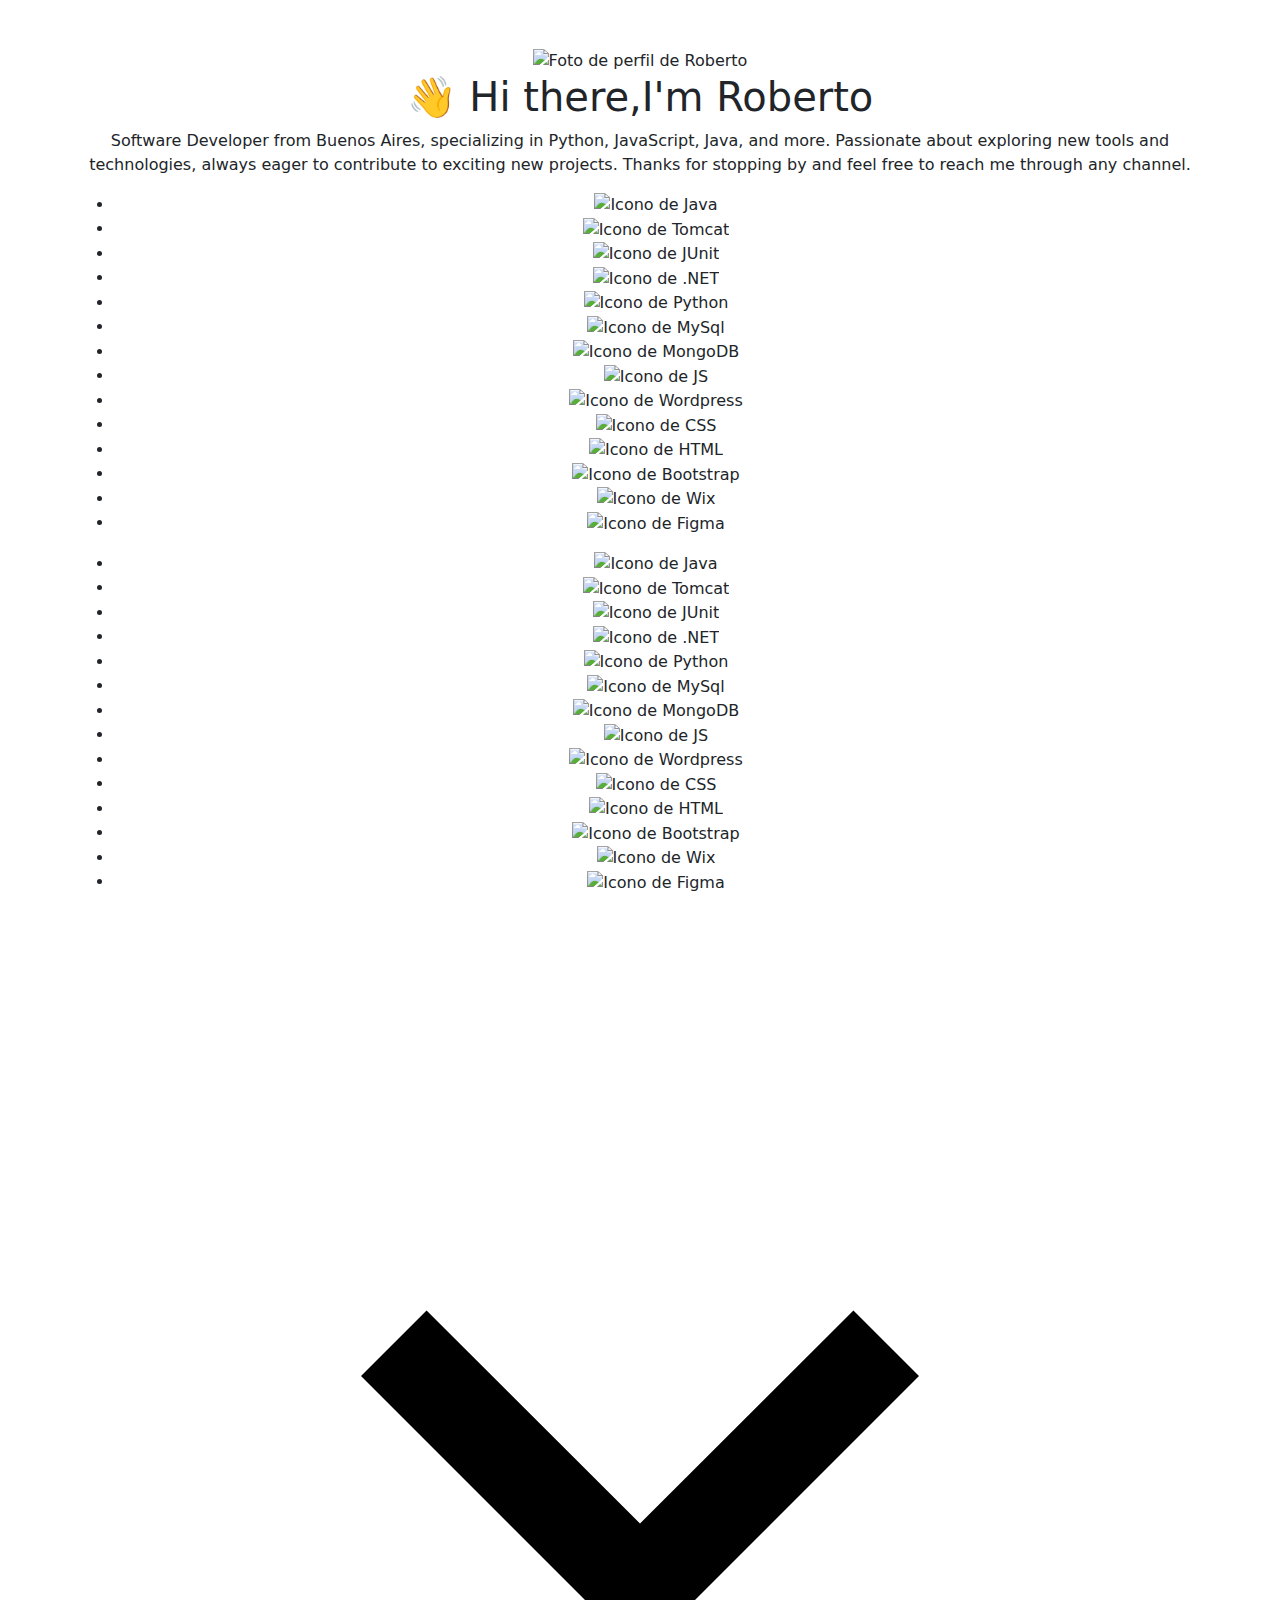
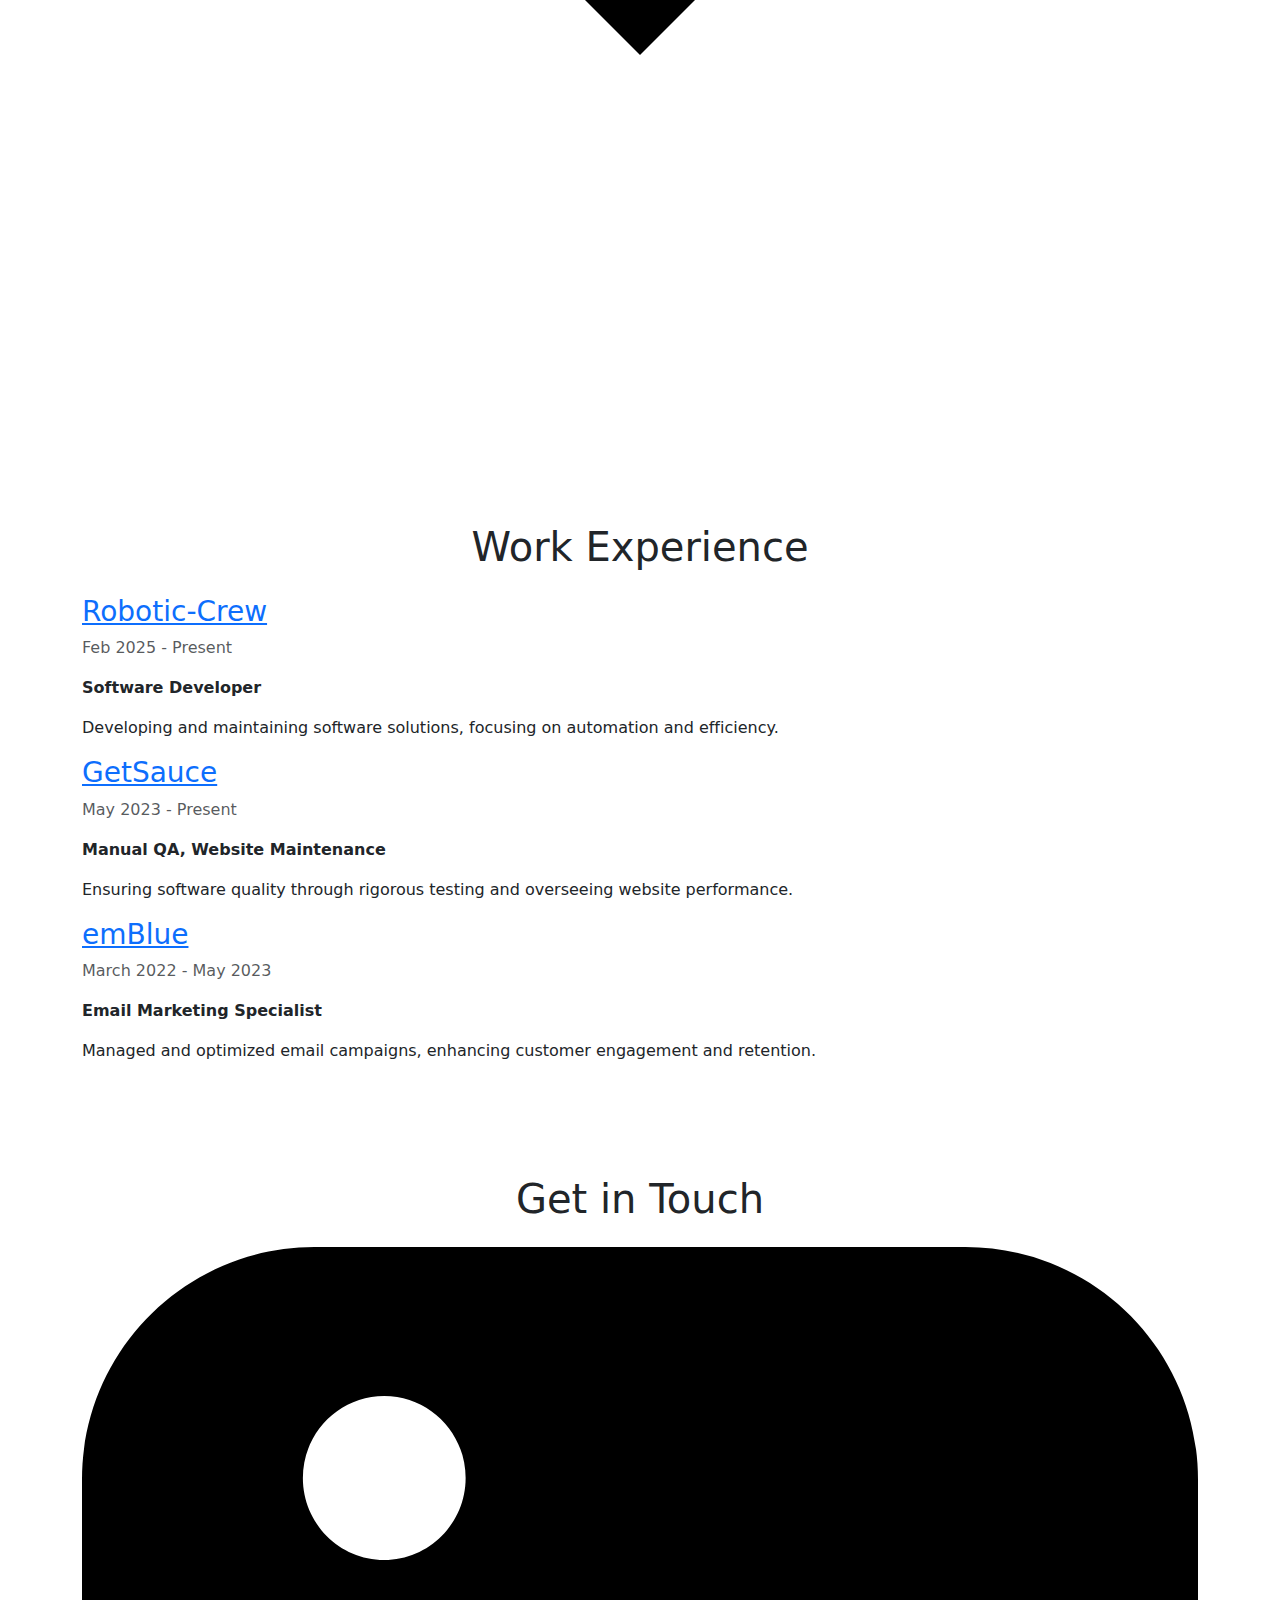
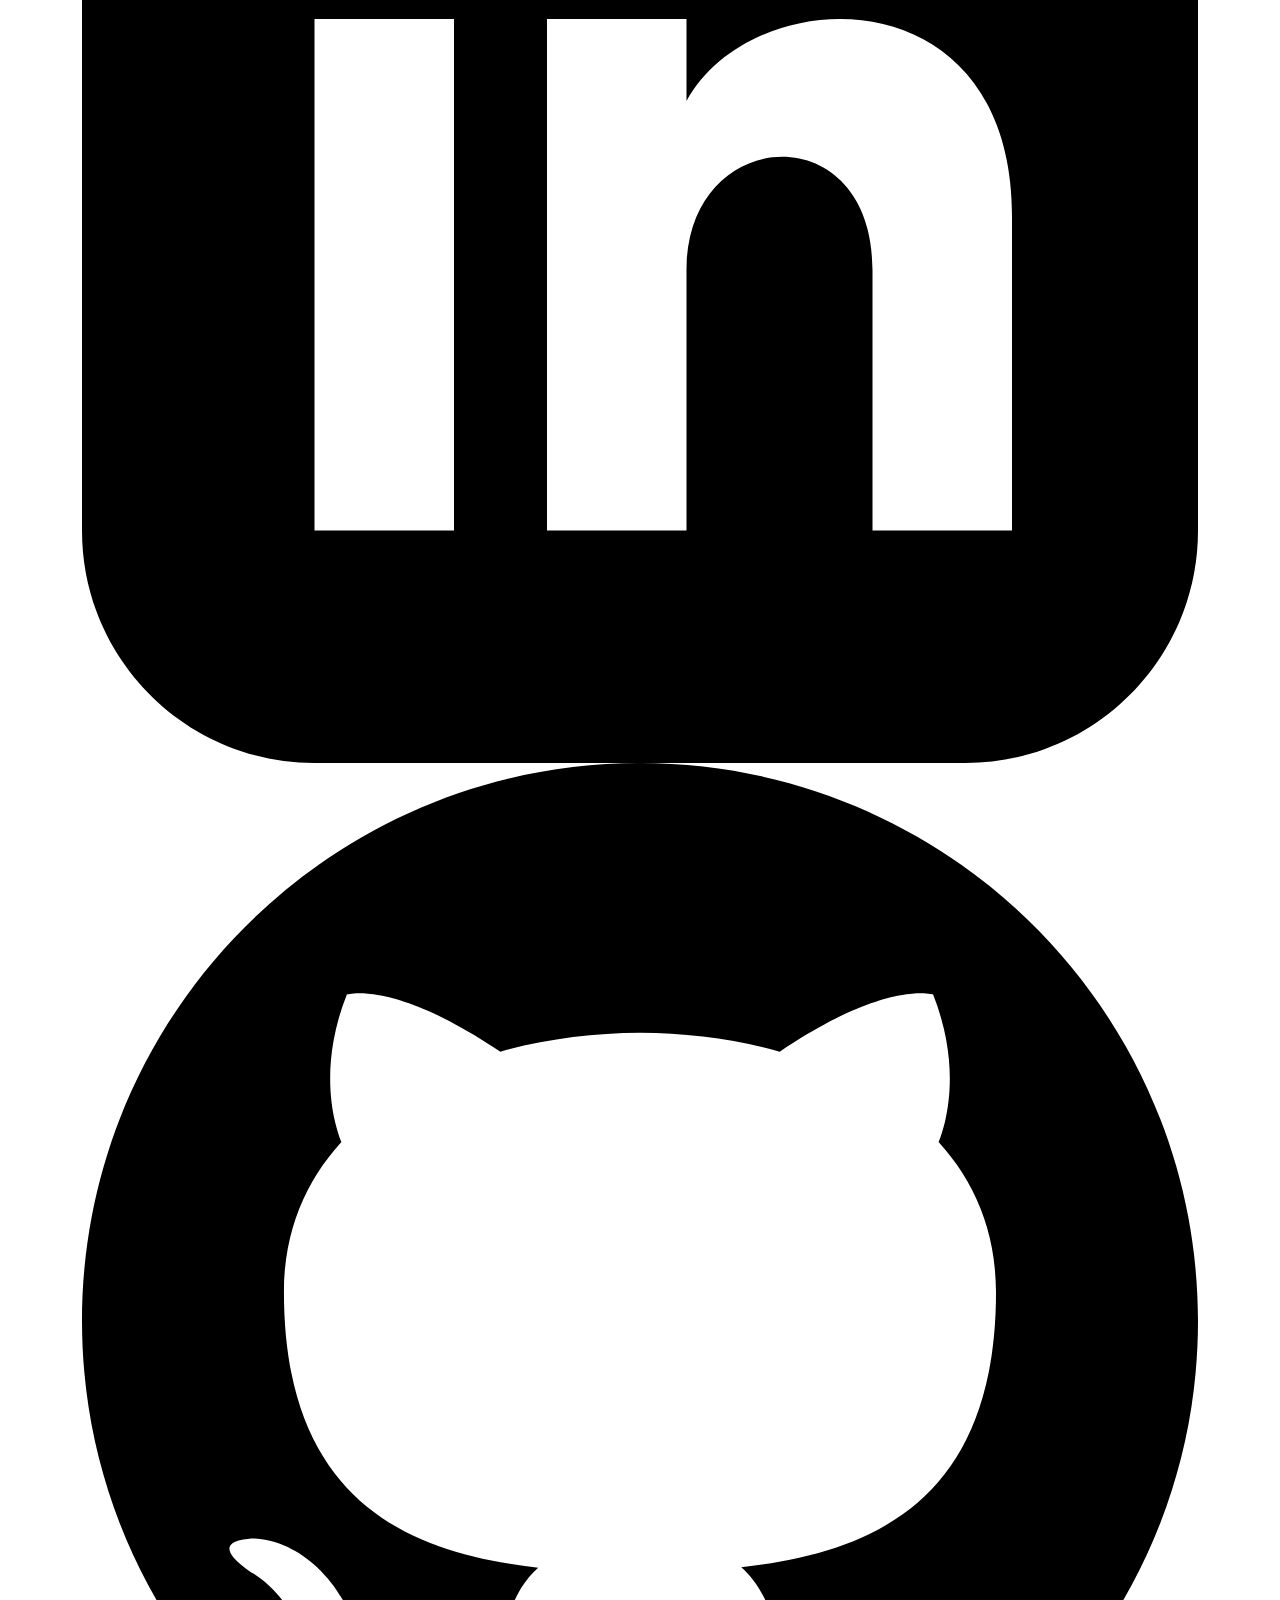
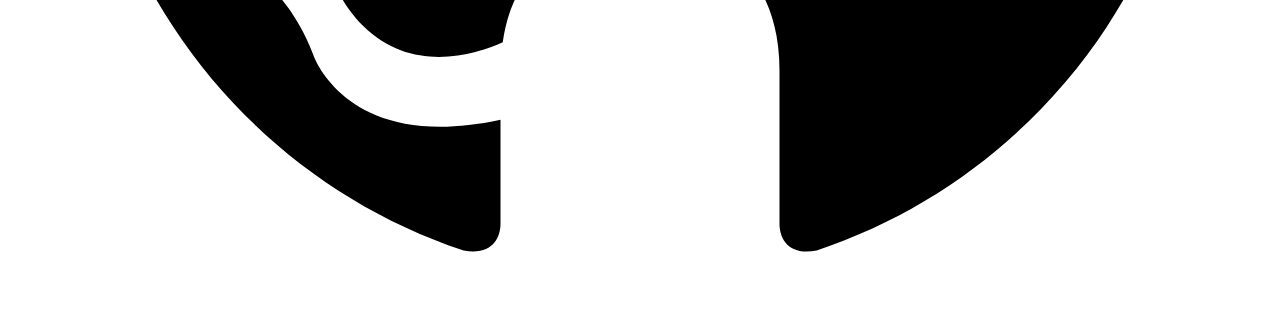
==== index.html @ a3f62cfd "Add files via upload" ====
<!DOCTYPE html>
<html lang="es">

<head>
    <meta charset="UTF-8">
    <meta name="viewport" content="width=device-width, initial-scale=1.0">
    <title>Roberto Sanabria</title>
    <!-- Bootstrap CSS -->
    <link href="https://cdn.jsdelivr.net/npm/bootstrap@5.3.0/dist/css/bootstrap.min.css" rel="stylesheet">
    <link rel="preconnect" href="https://fonts.googleapis.com">
    <link rel="preconnect" href="https://fonts.gstatic.com" crossorigin>
    <link href="https://fonts.googleapis.com/css2?family=Roboto+Flex:opsz,wght@8..144,100..1000&display=swap"
        rel="stylesheet">
        <link rel="icon" href="assets/images/bars-sort.svg" type="image/x-icon">
    <link rel="stylesheet" type="text/css"
        href="https://cdnjs.cloudflare.com/ajax/libs/slick-carousel/1.8.1/slick.min.css" />
    <link rel="stylesheet" type="text/css"
        href="https://cdnjs.cloudflare.com/ajax/libs/slick-carousel/1.8.1/slick-theme.min.css" />
    <script src="https://code.jquery.com/jquery-3.6.0.min.js"></script>
    <script type="text/javascript"
        src="https://cdnjs.cloudflare.com/ajax/libs/slick-carousel/1.8.1/slick.min.js"></script>

    <link rel="stylesheet" href="assets/css/styles.css">
    <script src="assets/js/scripts.js"></script>
</head>

<body>

    <!-- Sección de Presentación -->
    <section id="presentacion" class="container text-center py-5">
        <div class="contenedor">
            <div class="perfil-con-estado">
                <img src="assets/images/profile.png" alt="Foto de perfil de Roberto" class="foto-perfil">
                <span class="estado-online"></span>
            </div>
            <div class="contenido">
                <h1>👋 Hi there,<span class="changing-text">I'm Roberto</span></h1>
                <p>Software Developer from Buenos Aires, specializing in Python, JavaScript, Java, and more. Passionate
                    about exploring new tools and technologies, always eager to contribute to exciting new projects.
                    Thanks for stopping by and feel free to reach me through any channel.
                </p>
            </div>
            <div class="hero-slider">
                <ul class="slider-list animate-infinite-scroll">
                    <!-- Iconos originales -->
                    <li><img src="https://raw.githubusercontent.com/marwin1991/profile-technology-icons/refs/heads/main/icons/java.png"
                            alt="Icono de Java" class="icono"></li>
                    <li><img src="https://raw.githubusercontent.com/marwin1991/profile-technology-icons/refs/heads/main/icons/tomcat.png"
                            alt="Icono de Tomcat" class="icono"></li>
                    <li><img src="https://raw.githubusercontent.com/marwin1991/profile-technology-icons/refs/heads/main/icons/junit.png"
                            alt="Icono de JUnit" class="icono"></li>
                    <li><img src="https://raw.githubusercontent.com/marwin1991/profile-technology-icons/refs/heads/main/icons/_net_core.png"
                            alt="Icono de .NET" class="icono"></li>
                    <li><img src="https://raw.githubusercontent.com/marwin1991/profile-technology-icons/refs/heads/main/icons/python.png"
                            alt="Icono de Python" class="icono"></li>
                    <li><img src="https://raw.githubusercontent.com/marwin1991/profile-technology-icons/refs/heads/main/icons/mysql.png"
                            alt="Icono de MySql" class="icono"></li>
                    <li><img src="https://raw.githubusercontent.com/marwin1991/profile-technology-icons/refs/heads/main/icons/mongodb.png"
                            alt="Icono de MongoDB" class="icono"></li>
                    <li><img src="https://raw.githubusercontent.com/marwin1991/profile-technology-icons/refs/heads/main/icons/javascript.png"
                            alt="Icono de JS" class="icono"></li>
                    <li><img src="https://raw.githubusercontent.com/marwin1991/profile-technology-icons/refs/heads/main/icons/wordpress.png"
                            alt="Icono de Wordpress" class="icono"></li>
                    <li><img src="https://raw.githubusercontent.com/marwin1991/profile-technology-icons/refs/heads/main/icons/css.png"
                            alt="Icono de CSS" class="icono"></li>
                    <li><img src="https://raw.githubusercontent.com/marwin1991/profile-technology-icons/refs/heads/main/icons/html.png"
                            alt="Icono de HTML" class="icono"></li>
                    <li><img src="https://raw.githubusercontent.com/marwin1991/profile-technology-icons/refs/heads/main/icons/bootstrap.png"
                            alt="Icono de Bootstrap" class="icono"></li>
                    <li><img src="https://raw.githubusercontent.com/marwin1991/profile-technology-icons/refs/heads/main/icons/wix.png"
                            alt="Icono de Wix" class="icono"></li>
                    <li><img src="https://raw.githubusercontent.com/marwin1991/profile-technology-icons/refs/heads/main/icons/figma.png"
                            alt="Icono de Figma" class="icono"></li>
                </ul>
                <ul class="slider-list animate-infinite-scroll">
                    <!-- Iconos duplicados -->
                    <li><img src="https://raw.githubusercontent.com/marwin1991/profile-technology-icons/refs/heads/main/icons/java.png"
                            alt="Icono de Java" class="icono"></li>
                    <li><img src="https://raw.githubusercontent.com/marwin1991/profile-technology-icons/refs/heads/main/icons/tomcat.png"
                            alt="Icono de Tomcat" class="icono"></li>
                    <li><img src="https://raw.githubusercontent.com/marwin1991/profile-technology-icons/refs/heads/main/icons/junit.png"
                            alt="Icono de JUnit" class="icono"></li>
                    <li><img src="https://raw.githubusercontent.com/marwin1991/profile-technology-icons/refs/heads/main/icons/_net_core.png"
                            alt="Icono de .NET" class="icono"></li>
                    <li><img src="https://raw.githubusercontent.com/marwin1991/profile-technology-icons/refs/heads/main/icons/python.png"
                            alt="Icono de Python" class="icono"></li>
                    <li><img src="https://raw.githubusercontent.com/marwin1991/profile-technology-icons/refs/heads/main/icons/mysql.png"
                            alt="Icono de MySql" class="icono"></li>
                    <li><img src="https://raw.githubusercontent.com/marwin1991/profile-technology-icons/refs/heads/main/icons/mongodb.png"
                            alt="Icono de MongoDB" class="icono"></li>
                    <li><img src="https://raw.githubusercontent.com/marwin1991/profile-technology-icons/refs/heads/main/icons/javascript.png"
                            alt="Icono de JS" class="icono"></li>
                    <li><img src="https://raw.githubusercontent.com/marwin1991/profile-technology-icons/refs/heads/main/icons/wordpress.png"
                            alt="Icono de Wordpress" class="icono"></li>
                    <li><img src="https://raw.githubusercontent.com/marwin1991/profile-technology-icons/refs/heads/main/icons/css.png"
                            alt="Icono de CSS" class="icono"></li>
                    <li><img src="https://raw.githubusercontent.com/marwin1991/profile-technology-icons/refs/heads/main/icons/html.png"
                            alt="Icono de HTML" class="icono"></li>
                    <li><img src="https://raw.githubusercontent.com/marwin1991/profile-technology-icons/refs/heads/main/icons/bootstrap.png"
                            alt="Icono de Bootstrap" class="icono"></li>
                    <li><img src="https://raw.githubusercontent.com/marwin1991/profile-technology-icons/refs/heads/main/icons/wix.png"
                            alt="Icono de Wix" class="icono"></li>
                    <li><img src="https://raw.githubusercontent.com/marwin1991/profile-technology-icons/refs/heads/main/icons/figma.png"
                            alt="Icono de Figma" class="icono"></li>
                </ul>
            </div>
        </div>
        <a href="#experience" class="scroll-down">
            <svg xmlns="http://www.w3.org/2000/svg" viewBox="0 0 24 24">
                <path d="M7.41 8.59L12 13.17l4.59-4.58L18 10l-6 6-6-6 1.41-1.41z" />
            </svg>
        </a>
    </section>
    <!-- Sección de Experiencia -->
    <!-- Sección de Experiencia Laboral -->
    <section id="experience" class="container py-5">
        <h2 class="text-center mb-4" style="font-size: 40px;">Work Experience</h2>
        <div class="timeline">
            <!-- Robotic-Crew -->
            <div class="timeline-event">
                <div class="timeline-content">
                    <h3><a href="https://www.robotic-crew.com" target="_blank">Robotic-Crew</a></h3>
                    <p class="text-muted">Feb 2025 - Present</p>
                    <p><strong>Software Developer</strong></p>
                    <p>Developing and maintaining software solutions, focusing on automation and efficiency.</p>
                </div>
            </div>

            <!-- GetSauce -->
            <div class="timeline-event">
                <div class="timeline-content">
                    <h3><a href="https://www.getsauce.com" target="_blank">GetSauce</a></h3>
                    <p class="text-muted">May 2023 - Present</p>
                    <p><strong>Manual QA, Website Maintenance</strong></p>
                    <p>Ensuring software quality through rigorous testing and overseeing website performance.</p>
                </div>
            </div>

            <!-- emBlue -->
            <div class="timeline-event">
                <div class="timeline-content">
                    <h3><a href="https://www.embluemail.com" target="_blank">emBlue</a></h3>
                    <p class="text-muted">March 2022 - May 2023</p>
                    <p><strong>Email Marketing Specialist</strong></p>
                    <p>Managed and optimized email campaigns, enhancing customer engagement and retention.</p>
                </div>
            </div>
        </div>
    </section>
    <section id="contact" class="container py-5">
        <div class="contact-section">
            <h2 class="text-center mb-4" style="font-size: 40px;">Get in Touch</h2>
            <div class="text-center">
                <a href="https://www.linkedin.com/in/robertoezequielsanabria/" target="_blank" class="me-3">
                    <svg class="linkedin-icon" xmlns="http://www.w3.org/2000/svg" viewBox="0 0 24 24">
                        <path
                            d="M19 0h-14c-2.761 0-5 2.239-5 5v14c0 2.761 2.239 5 5 5h14c2.762 0 5-2.239 5-5v-14c0-2.761-2.238-5-5-5zm-11 19h-3v-11h3v11zm-1.5-12.268c-.966 0-1.75-.79-1.75-1.764s.784-1.764 1.75-1.764 1.75.79 1.75 1.764-.784 1.764-1.75 1.764zm13.5 12.268h-3v-5.604c0-3.368-4-3.113-4 0v5.604h-3v-11h3v1.765c1.396-2.586 7-2.777 7 2.476v6.759z" />
                    </svg>
                </a>
                <a href="https://github.com/robsanabria" target="_blank">
                    <svg class="github-icon" xmlns="http://www.w3.org/2000/svg" viewBox="0 0 24 24">
                        <path
                            d="M12 0c-6.626 0-12 5.373-12 12 0 5.302 3.438 9.8 8.207 11.387.599.111.793-.261.793-.577v-2.234c-3.338.726-4.033-1.416-4.033-1.416-.546-1.387-1.333-1.756-1.333-1.756-1.089-.745.083-.729.083-.729 1.205.084 1.839 1.237 1.839 1.237 1.07 1.834 2.807 1.304 3.492.997.107-.775.418-1.305.762-1.604-2.665-.305-5.467-1.334-5.467-5.931 0-1.311.469-2.381 1.236-3.221-.124-.303-.535-1.524.117-3.176 0 0 1.008-.322 3.301 1.23.957-.266 1.983-.399 3.003-.404 1.02.005 2.047.138 3.006.404 2.291-1.552 3.297-1.23 3.297-1.23.653 1.653.242 2.874.118 3.176.766.84 1.235 1.911 1.235 3.221 0 4.609-2.807 5.624-5.479 5.921.43.372.823 1.102.823 2.222v3.293c0 .319.192.694.801.576 4.765-1.589 8.199-6.086 8.199-11.386 0-6.627-5.373-12-12-12z" />
                    </svg>
                </a>
            </div>
        </div>
    </section>


    <!-- Footer -->


    <!-- Bootstrap JS -->
    <script src="https://cdn.jsdelivr.net/npm/bootstrap@5.3.0/dist/js/bootstrap.bundle.min.js"></script>
</body>

</html>
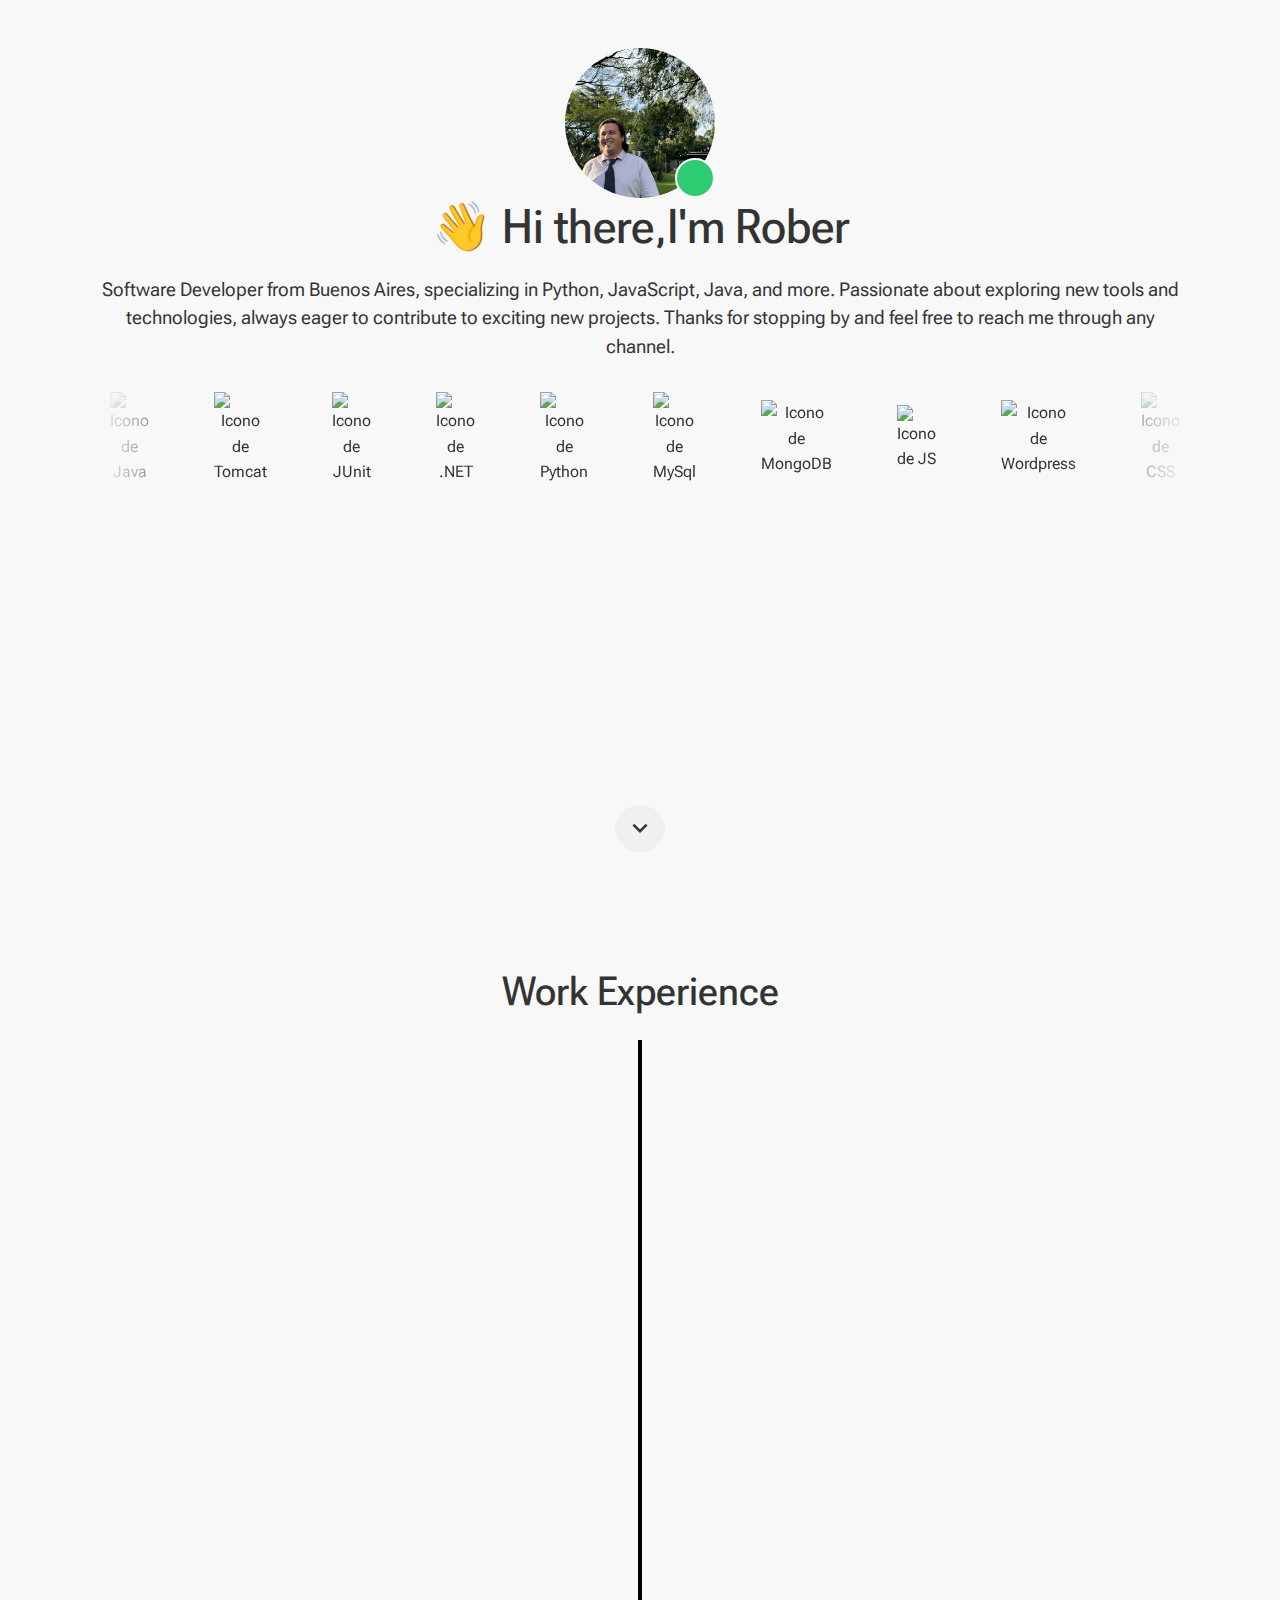
==== commit 253808e3: "Update index.html" ====
--- a/index.html
+++ b/index.html
@@ -120,7 +120,7 @@
             <div class="timeline-event">
                 <div class="timeline-content">
                     <h3><a href="https://www.robotic-crew.com" target="_blank">Robotic-Crew</a></h3>
-                    <p class="text-muted">Feb 2025 - Present</p>
+                    <p class="text-muted">Cordoba, Argentina / Feb 2025 - Present</p>
                     <p><strong>Software Developer</strong></p>
                     <p>Developing and maintaining software solutions, focusing on automation and efficiency.</p>
                 </div>
@@ -130,7 +130,7 @@
             <div class="timeline-event">
                 <div class="timeline-content">
                     <h3><a href="https://www.getsauce.com" target="_blank">GetSauce</a></h3>
-                    <p class="text-muted">May 2023 - Present</p>
+                    <p class="text-muted">New York, USA / May 2023 - Present</p>
                     <p><strong>Manual QA, Website Maintenance</strong></p>
                     <p>Ensuring software quality through rigorous testing and overseeing website performance.</p>
                 </div>
@@ -140,7 +140,7 @@
             <div class="timeline-event">
                 <div class="timeline-content">
                     <h3><a href="https://www.embluemail.com" target="_blank">emBlue</a></h3>
-                    <p class="text-muted">March 2022 - May 2023</p>
+                    <p class="text-muted">Buenos Aires, Argentina / March 2022 - May 2023</p>
                     <p><strong>Email Marketing Specialist</strong></p>
                     <p>Managed and optimized email campaigns, enhancing customer engagement and retention.</p>
                 </div>
@@ -175,4 +175,4 @@
     <script src="https://cdn.jsdelivr.net/npm/bootstrap@5.3.0/dist/js/bootstrap.bundle.min.js"></script>
 </body>
 
-</html>+</html>
--- a/assets/css/styles.css
+++ b/assets/css/styles.css
@@ -0,0 +1,657 @@
+:root {
+    --primary-bg: #f8f8f8;
+    --primary-text: #333;
+    --secondary-text: #000;
+    --accent-color: #2ecc71;
+    --font-family: 'Roboto Flex', sans-serif;
+    --transition-duration: 0.3s;
+}
+
+
+html {
+    scroll-behavior: smooth;
+}
+
+/* Estilos para la sección de Presentación */
+body {
+    font-family: var(--font-family);
+    background-color: var(--primary-bg);
+    color: var(--primary-text);
+    margin: 0;
+    padding: 0;
+    line-height: 1.6;
+    box-sizing: border-box;
+}
+
+/* Hero Section */
+#presentacion {
+    display: flex;
+    flex-direction: column;
+    /* Cambia a columna para mejor alineación */
+    justify-content: center;
+    align-items: center;
+    padding: 50px 20px;
+    background-color: #f8f8f8;
+    width: 100%;
+    height: 100vh;
+    /* Ocupa toda la altura del viewport */
+    box-sizing: border-box;
+    /* Asegura que el padding no desborde */
+    margin-bottom: 20px;
+}
+
+#presentacion .contenedor {
+    display: flex;
+    flex-direction: column;
+    /* Cambia a columna en pantallas pequeñas */
+    align-items: center;
+    max-width: 1200px;
+    width: 100%;
+    margin: 0 auto;
+    text-align: center;
+    /* Centra el texto */
+    height: 100%;
+    /* Asegura que el contenedor también ocupe el alto completo */
+}
+
+.perfil-con-estado {
+    position: relative;
+    /* Esto es necesario para posicionar el estado dentro del contenedor */
+    display: inline-block;
+    /* Asegura que el perfil se comporte como un bloque en línea */
+}
+
+.foto-perfil {
+    width: 150px;
+    height: 150px;
+    border-radius: 50%;
+    object-fit: cover;
+    display: block;
+}
+
+.estado-online {
+    position: absolute;
+    bottom: 0px;
+    right: 0px;
+    width: 40px;
+    height: 40px;
+    background-color: var(--accent-color);
+    border-radius: 50%;
+    border: 2px solid white;
+}
+
+@media (max-width: 768px) {
+    .estado-online {
+        width: 30px;
+        /* Reduce el tamaño en pantallas pequeñas */
+        height: 30px;
+    }
+}
+
+@media (max-width: 480px) {
+    .estado-online {
+        width: 20px;
+        /* Reduce aún más el tamaño en pantallas muy pequeñas */
+        height: 20px;
+    }
+}
+
+#presentacion h1 {
+    font-size: 3rem;
+    margin-bottom: 20px;
+}
+
+#presentacion p {
+    font-size: 1.2em;
+    line-height: 1.5;
+    margin-bottom: 20px;
+}
+
+/* Estilos para los iconos de tecnologías */
+/* Contenedor principal */
+.tecnologias {
+    width: 100%;
+    overflow: hidden;
+    /* Oculta el desbordamiento */
+    position: relative;
+    padding: 20px 0;
+    /* Espaciado vertical */
+}
+
+/* Estilos del slider */
+.slider {
+    background: transparent;
+    /* Fondo transparente */
+    height: auto;
+    /* Altura automática */
+    margin: auto;
+    overflow: hidden;
+    position: relative;
+    width: 100%;
+    /* Ancho completo */
+}
+
+/* Efecto de degradado en los bordes */
+.slider::before,
+.slider::after {
+    background: linear-gradient(to right, #f8f8f8 0%, rgba(255, 255, 255, 0) 100%);
+    content: "";
+    height: 100%;
+    position: absolute;
+    width: 100px;
+    /* Ancho del degradado */
+    pointer-events: none;
+    /* Asegura que no interfiera con la interacción del usuario */
+    z-index: 1;
+    /* Asegura que el degradado esté por encima del contenido */
+}
+
+.slider::before {
+    left: 0;
+    top: 0;
+}
+
+.slider::after {
+    background: linear-gradient(to left, #f8f8f8 0%, rgba(255, 255, 255, 0) 100%);
+    right: 0;
+    top: 0;
+}
+
+/* Animación del slider */
+/* Velocidad de la animación */
+@keyframes scroll {
+    0% {
+        transform: translateX(0);
+    }
+
+    100% {
+        transform: translateX(calc(-100px * 14));
+        /* Ajusta según el número de iconos */
+    }
+}
+
+/* Pista del slider */
+.slide-track {
+    animation: scroll 20s linear infinite;
+    /* Reemplaza la variable con un valor estático */
+    display: flex;
+    width: calc(100px * 28);
+    /* Ajusta según el número de iconos duplicados */
+}
+
+/* Estilos de cada slide */
+.slide {
+    height: 100px;
+    width: 100px;
+    /* Tamaño de los iconos */
+    display: flex;
+    align-items: center;
+    justify-content: center;
+}
+
+/* Estilos de los iconos */
+.icono {
+    width: 50px;
+    height: 50px;
+    margin-right: 20px;
+    flex-shrink: 0;
+    object-fit: contain;
+    transition: transform var(--transition-duration) ease;
+}
+
+#presentacion .tecnologias {
+    margin-top: 20px;
+    width: 100%;
+    max-width: 1100px;
+    /* Limita el ancho máximo del contenedor */
+    overflow: hidden;
+    /* Asegura que el contenido desbordado no sea visible */
+    box-sizing: border-box;
+    /* Incluye padding y borde en el ancho total */
+    margin-left: auto;
+    /* Centra el contenedor horizontalmente */
+    margin-right: auto;
+}
+
+#presentacion .iconos-animados {
+    display: flex;
+    flex-wrap: nowrap;
+    /* Mantiene los iconos en una sola fila */
+    gap: 10px;
+}
+
+/* Media Queries para Responsividad */
+@media (max-width: 768px) {
+    #presentacion {
+        padding: 30px 10px;
+        /* Reduce el padding en pantallas pequeñas */
+    }
+
+    #presentacion .contenedor {
+        flex-direction: column;
+        /* Cambia a columna en pantallas pequeñas */
+    }
+
+    #presentacion .perfil-con-estado {
+        margin-right: 0;
+        /* Elimina el margen lateral */
+        margin-bottom: 20px;
+        /* Añade margen inferior */
+    }
+
+    #presentacion h1 {
+        font-size: 1.8rem;
+        /* Reduce el tamaño del texto */
+    }
+
+    #presentacion p {
+        font-size: 0.95em;
+        /* Ajusta el tamaño del texto */
+    }
+
+    #presentacion .foto-perfil {
+        width: 100px;
+        /* Reduce el tamaño de la foto */
+        height: 100px;
+    }
+
+    #presentacion .iconos-animados {
+        justify-content: center;
+        /* Centra los iconos */
+        flex-wrap: wrap;
+        /* Permite que los iconos se ajusten en varias filas */
+        gap: 15px;
+        /* Aumenta el espacio entre iconos */
+    }
+
+    .slider {
+        width: 100%;
+        /* Asegura que el slider ocupe todo el ancho */
+        overflow-x: scroll;
+        /* Permite desplazamiento horizontal */
+        display: flex;
+        justify-content: flex-start;
+    }
+
+    .slide-track {
+        animation: none;
+        /* Desactiva la animación en pantallas pequeñas */
+        display: flex;
+        flex-wrap: nowrap;
+        /* Mantiene los iconos en una fila */
+    }
+
+    .slide {
+        width: 80px;
+        /* Reduce el tamaño de los iconos */
+        height: 80px;
+    }
+
+    .icono {
+        width: 40px;
+        /* Ajusta el tamaño de los iconos */
+        height: 40px;
+    }
+}
+
+@media (max-width: 480px) {
+    #presentacion h1 {
+        font-size: 1.5rem;
+        /* Ajusta aún más el tamaño del texto */
+    }
+
+    #presentacion p {
+        font-size: 0.9em;
+        /* Reduce el tamaño del texto */
+    }
+
+    #presentacion .foto-perfil {
+        width: 80px;
+        /* Reduce aún más el tamaño de la foto */
+        height: 80px;
+    }
+}
+
+footer {
+    text-align: center;
+    padding: 10px 0;
+    background: #333;
+    color: #fff;
+    margin-top: 70px;
+}
+
+/* Contenedor principal del slider */
+.hero-slider {
+    display: inline-flex;
+    overflow: hidden;
+    width: 100%;
+    /* Ajusta el ancho según tu diseño */
+    mask-image: linear-gradient(90deg, rgba(0, 0, 0, 0) 0px, rgb(0, 0, 0) 128px, rgb(0, 0, 0) calc(100% - 128px), rgba(0, 0, 0, 0));
+    flex-wrap: nowrap;
+    align-items: center;
+    /* Asegura que los iconos estén centrados verticalmente */
+
+    min-height: 100px;
+    /* Altura mínima para evitar recortes */
+    padding: 10px 0;
+    /* Espaciado vertical */
+}
+
+/* Lista de elementos del slider */
+.slider-list {
+    display: flex;
+    flex-direction: row;
+    align-items: center;
+    justify-content: flex-start;
+    width: 1760px;
+    /* Ajusta según el número de iconos */
+    gap: 5px;
+    /* Espacio entre iconos */
+    list-style: none;
+    padding: 0;
+    margin: 0;
+}
+
+/* Elementos individuales del slider */
+.slider-list li {
+    margin-left: 20px;
+    margin-right: 20px;
+}
+
+/* Estilos de los iconos */
+.icono {
+    width: 50px;
+    /* Tamaño de los iconos */
+    height: 50px;
+    transition: transform 0.3s ease;
+    object-fit: contain;
+    /* Asegura que los iconos se ajusten sin recortarse */
+}
+
+.icono:hover {
+    transform: scale(1.2);
+    /* Efecto de escala al pasar el ratón */
+}
+
+/* Animación de scroll infinito */
+.animate-infinite-scroll {
+    animation: scroll 20s linear infinite;
+}
+
+@keyframes scroll {
+    0% {
+        transform: translateX(0);
+    }
+
+    100% {
+        transform: translateX(-100%);
+    }
+}
+
+.changing-text {
+    display: inline-block;
+    position: relative;
+}
+
+.changing-text::after {
+    content: "";
+    /* Cursor */
+    position: absolute;
+    right: -5px;
+    top: 50%;
+    /* Centrar verticalmente */
+    transform: translateY(-50%);
+    /* Ajustar posición vertical */
+    animation: blink 0.7s infinite;
+}
+
+@keyframes blink {
+
+    0%,
+    100% {
+        opacity: 1;
+    }
+
+    50% {
+        opacity: 0;
+    }
+}
+
+/* Timeline container */
+.timeline {
+    position: relative;
+    max-width: 800px;
+    margin: 0 auto;
+    padding: 40px 0;
+
+}
+
+/* Black divider line */
+.timeline::before {
+    content: '';
+    position: absolute;
+    top: 0;
+    bottom: 0;
+    width: 4px;
+    background: #000;
+    /* Changed from blue to black */
+    left: 50%;
+    margin-left: -2px;
+}
+
+.timeline-event {
+    padding: 20px 40px;
+    position: relative;
+    width: 50%;
+    opacity: 0;
+    /* For animations */
+    transform: translateY(30px);
+    transition: opacity 0.6s ease-out, transform 0.6s ease-out;
+}
+
+.timeline-event:nth-child(odd) {
+    left: 0;
+    text-align: right;
+}
+
+.timeline-event:nth-child(even) {
+    left: 50%;
+    text-align: left;
+}
+
+/* Event content */
+.timeline-content {
+    padding: 20px;
+    background: #f8f9fa;
+    border-radius: 10px;
+    position: relative;
+    box-shadow: 0 4px 8px rgba(0, 0, 0, 0.1);
+}
+
+/* Triangle indicators */
+.timeline-event:nth-child(odd) .timeline-content::after {
+    content: '';
+    position: absolute;
+    right: -10px;
+    top: 20px;
+    border-top: 10px solid transparent;
+    border-bottom: 10px solid transparent;
+    border-left: 10px solid #f8f9fa;
+}
+
+.timeline-event:nth-child(even) .timeline-content::after {
+    content: '';
+    position: absolute;
+    left: -10px;
+    top: 20px;
+    border-top: 10px solid transparent;
+    border-bottom: 10px solid transparent;
+    border-right: 10px solid #f8f9fa;
+}
+
+/* Responsive Design */
+@media (max-width: 768px) {
+    .timeline::before {
+        left: 20px;
+    }
+
+    .timeline-event {
+        width: 100%;
+        padding-left: 70px;
+        padding-right: 25px;
+        text-align: left !important;
+    }
+
+    .timeline-event:nth-child(odd),
+    .timeline-event:nth-child(even) {
+        left: 0;
+    }
+
+    .timeline-event:nth-child(odd) .timeline-content::after,
+    .timeline-event:nth-child(even) .timeline-content::after {
+        left: 60px;
+        border-right: 10px solid #f8f9fa;
+        border-left: none;
+    }
+}
+
+/* Scroll Animation */
+.timeline-event.show {
+    opacity: 1;
+    transform: translateY(0);
+}
+
+.timeline-content h3 a {
+    text-decoration: none;
+    color: inherit;
+    font-weight: bold;
+    transition: transform 0.2s ease-in-out;
+    /* Suaviza la animación */
+}
+
+.timeline-content h3 a:hover {
+    transform: scale(1.1);
+    /* Aumenta el tamaño un 10% */
+}
+
+.scroll-down {
+    width: 50px;
+    /* Ajusta el tamaño */
+    height: 50px;
+    border-radius: 50%;
+    /* Para hacerlo circular */
+    background-color: #f0f0f0;
+    /* Color de fondo */
+    display: flex;
+    justify-content: center;
+    align-items: center;
+    border: none;
+    /* Elimina el borde */
+    cursor: pointer;
+    /* Cambia el cursor al pasar por encima */
+    transition: background-color 0.3s ease;
+    /* Transición para el fondo */
+}
+
+.scroll-down:hover {
+    background-color: #e0e0e0;
+    /* Cambia el color de fondo al hacer hover */
+}
+
+.scroll-down svg {
+    width: 30px;
+    /* Ajusta el tamaño de la flecha */
+    height: 30px;
+    fill: #333;
+    /* Color de la flecha */
+    transition: fill 0.3s ease;
+    /* Transición para el color */
+}
+
+.scroll-down:hover svg {
+    fill: #3a3b3c;
+    /* Cambia el color de la flecha al hacer hover */
+}
+
+.contact-section {
+    text-align: center;
+    padding: 20px;
+    background-color: #f8f8f8;
+    border-radius: 10px;
+    margin: 20px;
+}
+
+.contact-section h2 {
+    font-size: 40px;
+    margin-bottom: 25px;
+}
+
+.contact-section a {
+    display: inline-block;
+    text-decoration: none;
+    margin: 0 10px;
+}
+
+.contact-section svg {
+    width: 50px;
+    height: 50px;
+}
+
+.linkedin-icon {
+    fill: #333;
+    ;
+    /* Color de LinkedIn */
+}
+
+.github-icon {
+    fill: #333;
+    /* Color de GitHub */
+}
+
+.contact-section a:hover .linkedin-icon {
+    fill: #000;
+    /* Color más oscuro al pasar el ratón */
+}
+
+.contact-section a:hover .github-icon {
+    fill: #000;
+    /* Color más oscuro al pasar el ratón */
+}
+
+/* Estilo inicial de los eventos del timeline */
+.timeline-event {
+    opacity: 0;
+    transform: translateY(30px); /* Posición inicial (fuera de vista) */
+    transition: opacity 0.6s ease, transform 0.6s ease; /* Transición suave */
+}
+
+/* Cuando el evento es visible */
+.timeline-event.show {
+    opacity: 1;
+    transform: translateY(0); /* Posición final (visible) */
+}
+
+/* Cuando el evento se oculta */
+.timeline-event.hide {
+    opacity: 0;
+    transform: translateY(-30px); /* Movimiento hacia arriba al ocultarse */
+}
+
+/* Estilo inicial de la sección de contacto */
+#contact {
+    opacity: 0;
+    transform: translateY(30px); /* Posición inicial (fuera de vista) */
+    transition: opacity 0.6s ease, transform 0.6s ease; /* Transición suave */
+}
+
+/* Cuando la sección de contacto es visible */
+#contact.show {
+    opacity: 1;
+    transform: translateY(0); /* Posición final (visible) */
+}
+
+/* Cuando la sección de contacto se oculta */
+#contact.hide {
+    opacity: 0;
+    transform: translateY(-30px); /* Movimiento hacia arriba al ocultarse */
+}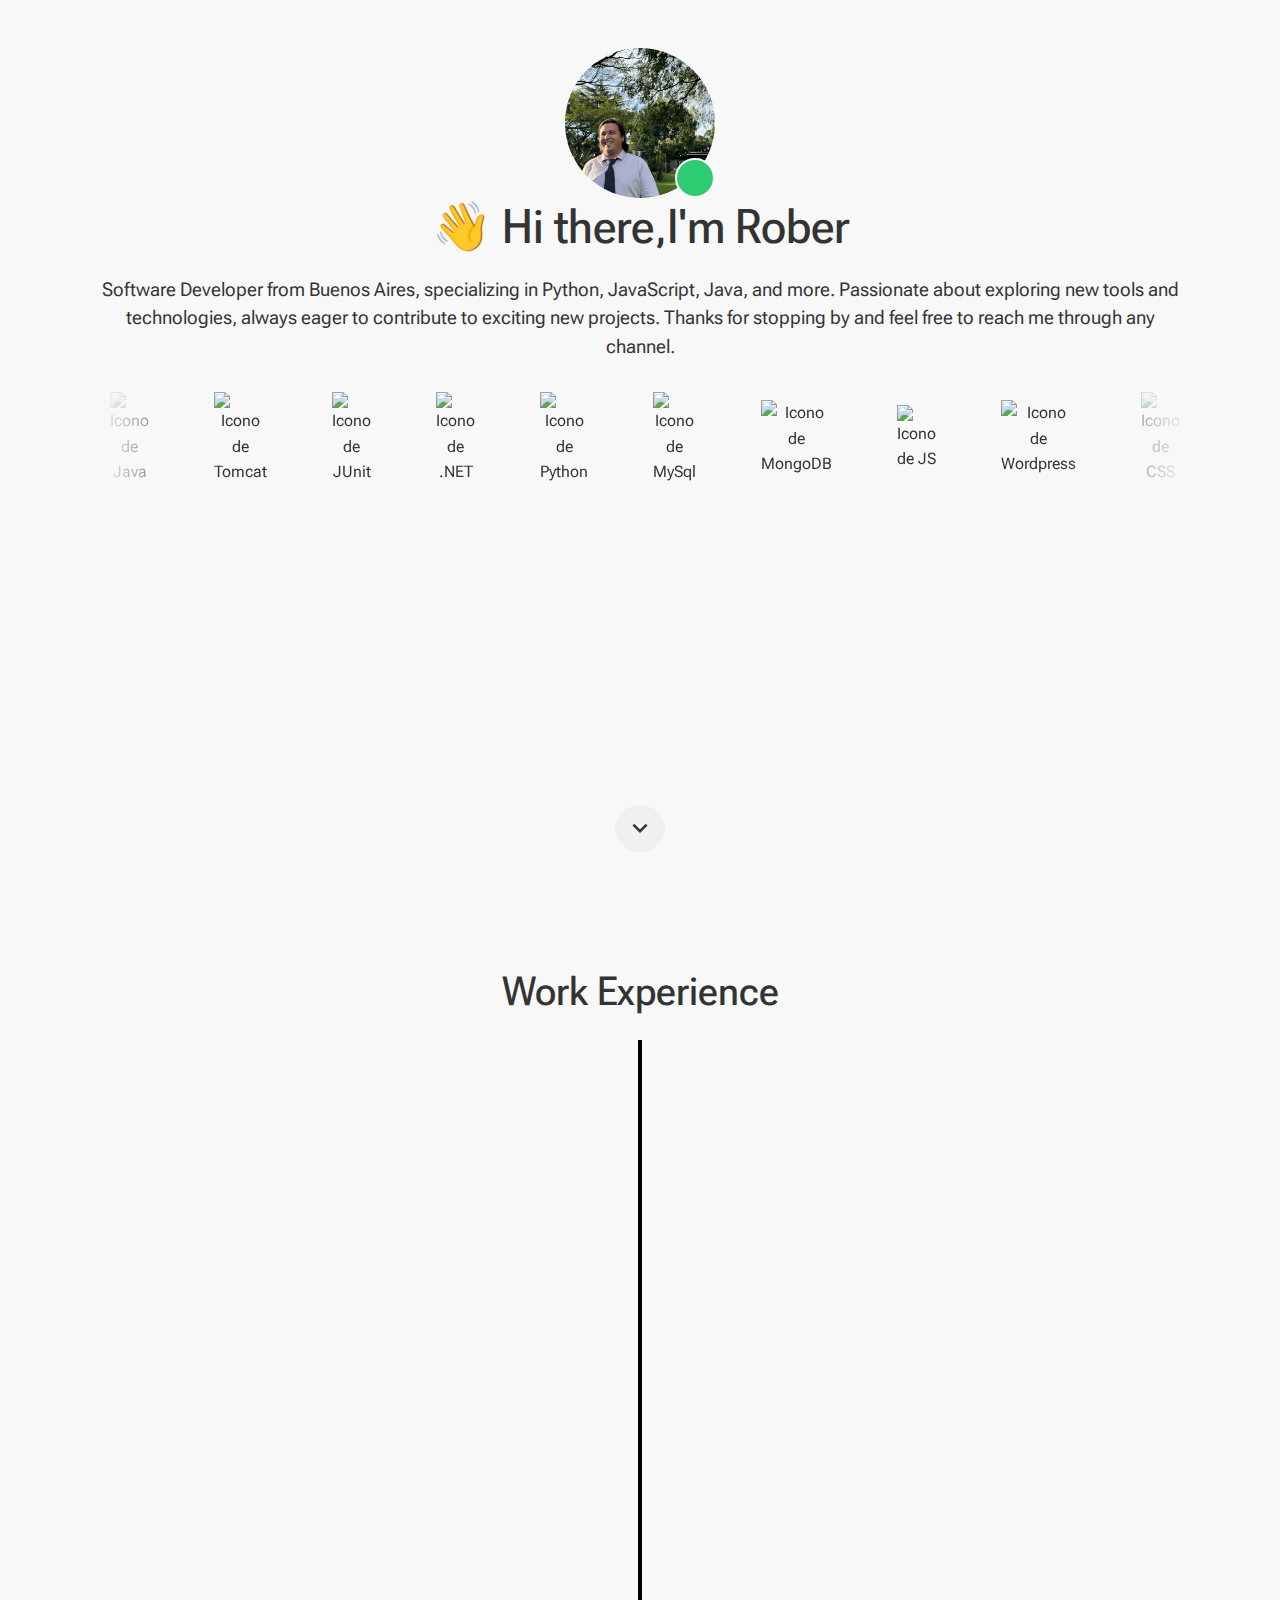
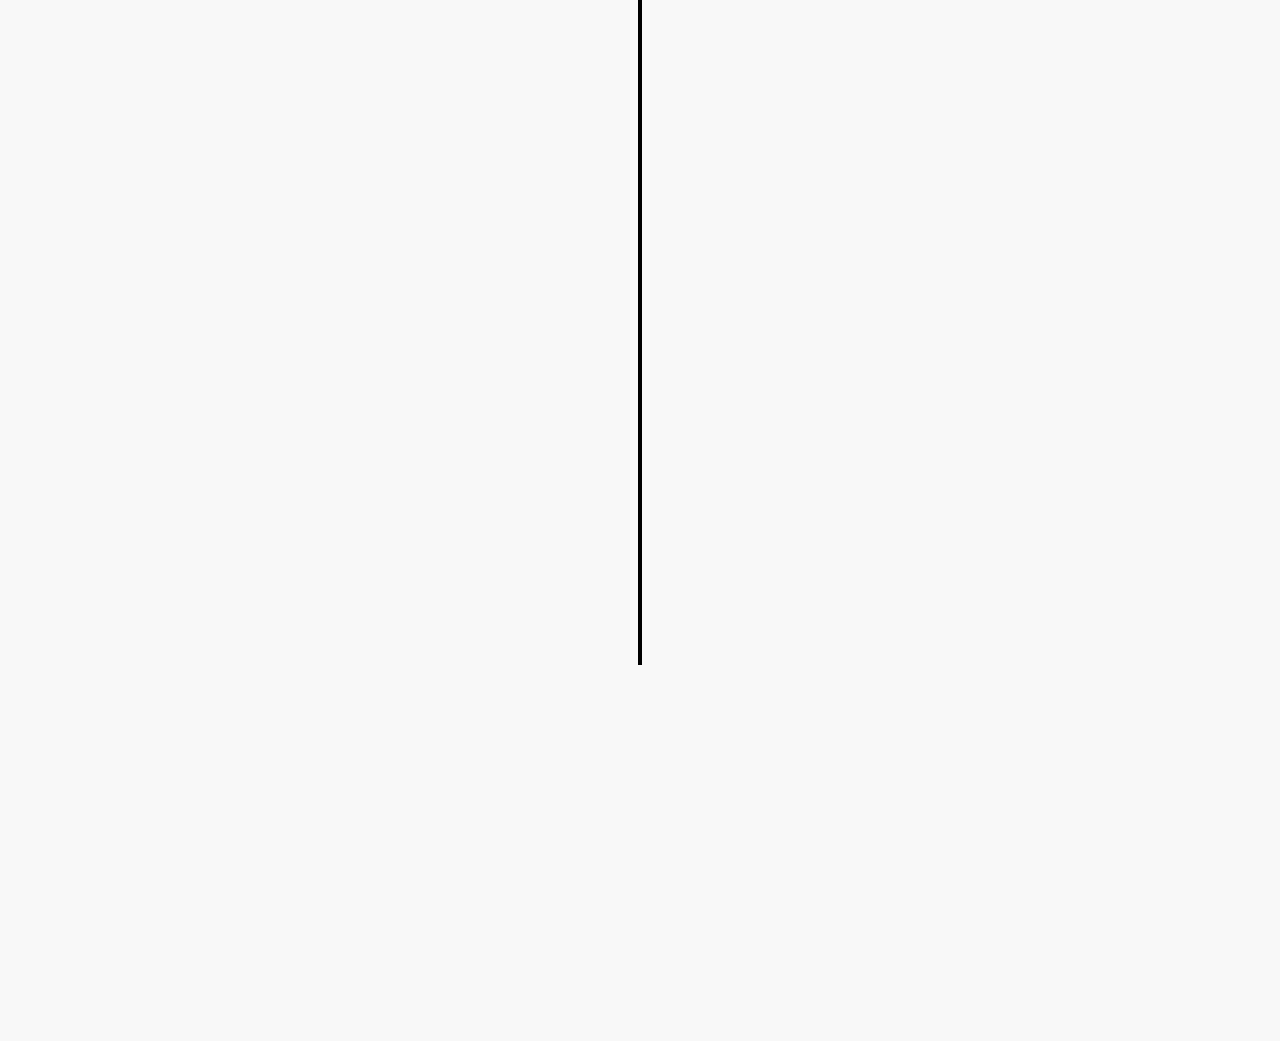
==== commit 800ce581: "Add files via upload" ====
--- a/index.html
+++ b/index.html
@@ -11,7 +11,7 @@
     <link rel="preconnect" href="https://fonts.gstatic.com" crossorigin>
     <link href="https://fonts.googleapis.com/css2?family=Roboto+Flex:opsz,wght@8..144,100..1000&display=swap"
         rel="stylesheet">
-        <link rel="icon" href="assets/images/bars-sort.svg" type="image/x-icon">
+    <link rel="icon" href="assets/images/bars-sort.svg" type="image/x-icon">
     <link rel="stylesheet" type="text/css"
         href="https://cdnjs.cloudflare.com/ajax/libs/slick-carousel/1.8.1/slick.min.css" />
     <link rel="stylesheet" type="text/css"
@@ -105,7 +105,7 @@
                 </ul>
             </div>
         </div>
-        <a href="#experience" class="scroll-down">
+        <a href="#experience" class="scroll-down" alt="Boton de Scroll">
             <svg xmlns="http://www.w3.org/2000/svg" viewBox="0 0 24 24">
                 <path d="M7.41 8.59L12 13.17l4.59-4.58L18 10l-6 6-6-6 1.41-1.41z" />
             </svg>
@@ -123,6 +123,10 @@
                     <p class="text-muted">Cordoba, Argentina / Feb 2025 - Present</p>
                     <p><strong>Software Developer</strong></p>
                     <p>Developing and maintaining software solutions, focusing on automation and efficiency.</p>
+                    <ul class="list-inline d-flex justify-content-center">
+                        <li class="list-inline-item"><span class="badge bg-dark">PYTHON</span></li>
+                        <li class="list-inline-item"><span class="badge bg-dark">ROS 2</span></li>
+                        <li class="list-inline-item"><span class="badge bg-dark">LINUX</span></li>
                 </div>
             </div>
 
@@ -130,9 +134,19 @@
             <div class="timeline-event">
                 <div class="timeline-content">
                     <h3><a href="https://www.getsauce.com" target="_blank">GetSauce</a></h3>
-                    <p class="text-muted">New York, USA / May 2023 - Present</p>
+                    <p class="text-muted">Ney York, USA / May 2023 - Present</p>
                     <p><strong>Manual QA, Website Maintenance</strong></p>
                     <p>Ensuring software quality through rigorous testing and overseeing website performance.</p>
+                    <ul class="list-inline d-flex justify-content-center"></ul>
+                    <li class="list-inline-item"><span class="badge bg-dark">JAVASCRIPT</span></li>
+                    <li class="list-inline-item"><span class="badge bg-dark">PHP</span></li>
+                    <li class="list-inline-item"><span class="badge bg-dark">MONGO DB</span></li>
+                    <li class="list-inline-item"><span class="badge bg-dark">WIX/WORDPRESS</span></li>
+                    <li class="list-inline-item"><span class="badge bg-dark">DATADOG</span></li>
+                    <li class="list-inline-item"><span class="badge bg-dark">FIGMA</span></li>
+                    <li class="list-inline-item"><span class="badge bg-dark">BOOTSTRAP</span></li>
+                    <li class="list-inline-item"><span class="badge bg-dark">QASE TEST MANAGEMENT</span></li>
+                </ul>
                 </div>
             </div>
 
@@ -143,6 +157,11 @@
                     <p class="text-muted">Buenos Aires, Argentina / March 2022 - May 2023</p>
                     <p><strong>Email Marketing Specialist</strong></p>
                     <p>Managed and optimized email campaigns, enhancing customer engagement and retention.</p>
+                    <ul class="list-inline d-flex justify-content-center"></ul>
+                        <li class="list-inline-item"><span class="badge bg-dark">HTML</span></li>
+                        <li class="list-inline-item"><span class="badge bg-dark">CSS</span></li>
+                        <li class="list-inline-item"><span class="badge bg-dark">EMAIL MARKETING</span></li>
+                    </ul>
                 </div>
             </div>
         </div>
@@ -151,13 +170,13 @@
         <div class="contact-section">
             <h2 class="text-center mb-4" style="font-size: 40px;">Get in Touch</h2>
             <div class="text-center">
-                <a href="https://www.linkedin.com/in/robertoezequielsanabria/" target="_blank" class="me-3">
+                <a href="https://www.linkedin.com/in/robertoezequielsanabria/" target="_blank" class="me-3" alt="Icono de Linkedin">
                     <svg class="linkedin-icon" xmlns="http://www.w3.org/2000/svg" viewBox="0 0 24 24">
                         <path
                             d="M19 0h-14c-2.761 0-5 2.239-5 5v14c0 2.761 2.239 5 5 5h14c2.762 0 5-2.239 5-5v-14c0-2.761-2.238-5-5-5zm-11 19h-3v-11h3v11zm-1.5-12.268c-.966 0-1.75-.79-1.75-1.764s.784-1.764 1.75-1.764 1.75.79 1.75 1.764-.784 1.764-1.75 1.764zm13.5 12.268h-3v-5.604c0-3.368-4-3.113-4 0v5.604h-3v-11h3v1.765c1.396-2.586 7-2.777 7 2.476v6.759z" />
                     </svg>
                 </a>
-                <a href="https://github.com/robsanabria" target="_blank">
+                <a href="https://github.com/robsanabria" target="_blank" alt="Icono de github">
                     <svg class="github-icon" xmlns="http://www.w3.org/2000/svg" viewBox="0 0 24 24">
                         <path
                             d="M12 0c-6.626 0-12 5.373-12 12 0 5.302 3.438 9.8 8.207 11.387.599.111.793-.261.793-.577v-2.234c-3.338.726-4.033-1.416-4.033-1.416-.546-1.387-1.333-1.756-1.333-1.756-1.089-.745.083-.729.083-.729 1.205.084 1.839 1.237 1.839 1.237 1.07 1.834 2.807 1.304 3.492.997.107-.775.418-1.305.762-1.604-2.665-.305-5.467-1.334-5.467-5.931 0-1.311.469-2.381 1.236-3.221-.124-.303-.535-1.524.117-3.176 0 0 1.008-.322 3.301 1.23.957-.266 1.983-.399 3.003-.404 1.02.005 2.047.138 3.006.404 2.291-1.552 3.297-1.23 3.297-1.23.653 1.653.242 2.874.118 3.176.766.84 1.235 1.911 1.235 3.221 0 4.609-2.807 5.624-5.479 5.921.43.372.823 1.102.823 2.222v3.293c0 .319.192.694.801.576 4.765-1.589 8.199-6.086 8.199-11.386 0-6.627-5.373-12-12-12z" />
@@ -175,4 +194,4 @@
     <script src="https://cdn.jsdelivr.net/npm/bootstrap@5.3.0/dist/js/bootstrap.bundle.min.js"></script>
 </body>
 
-</html>
+</html>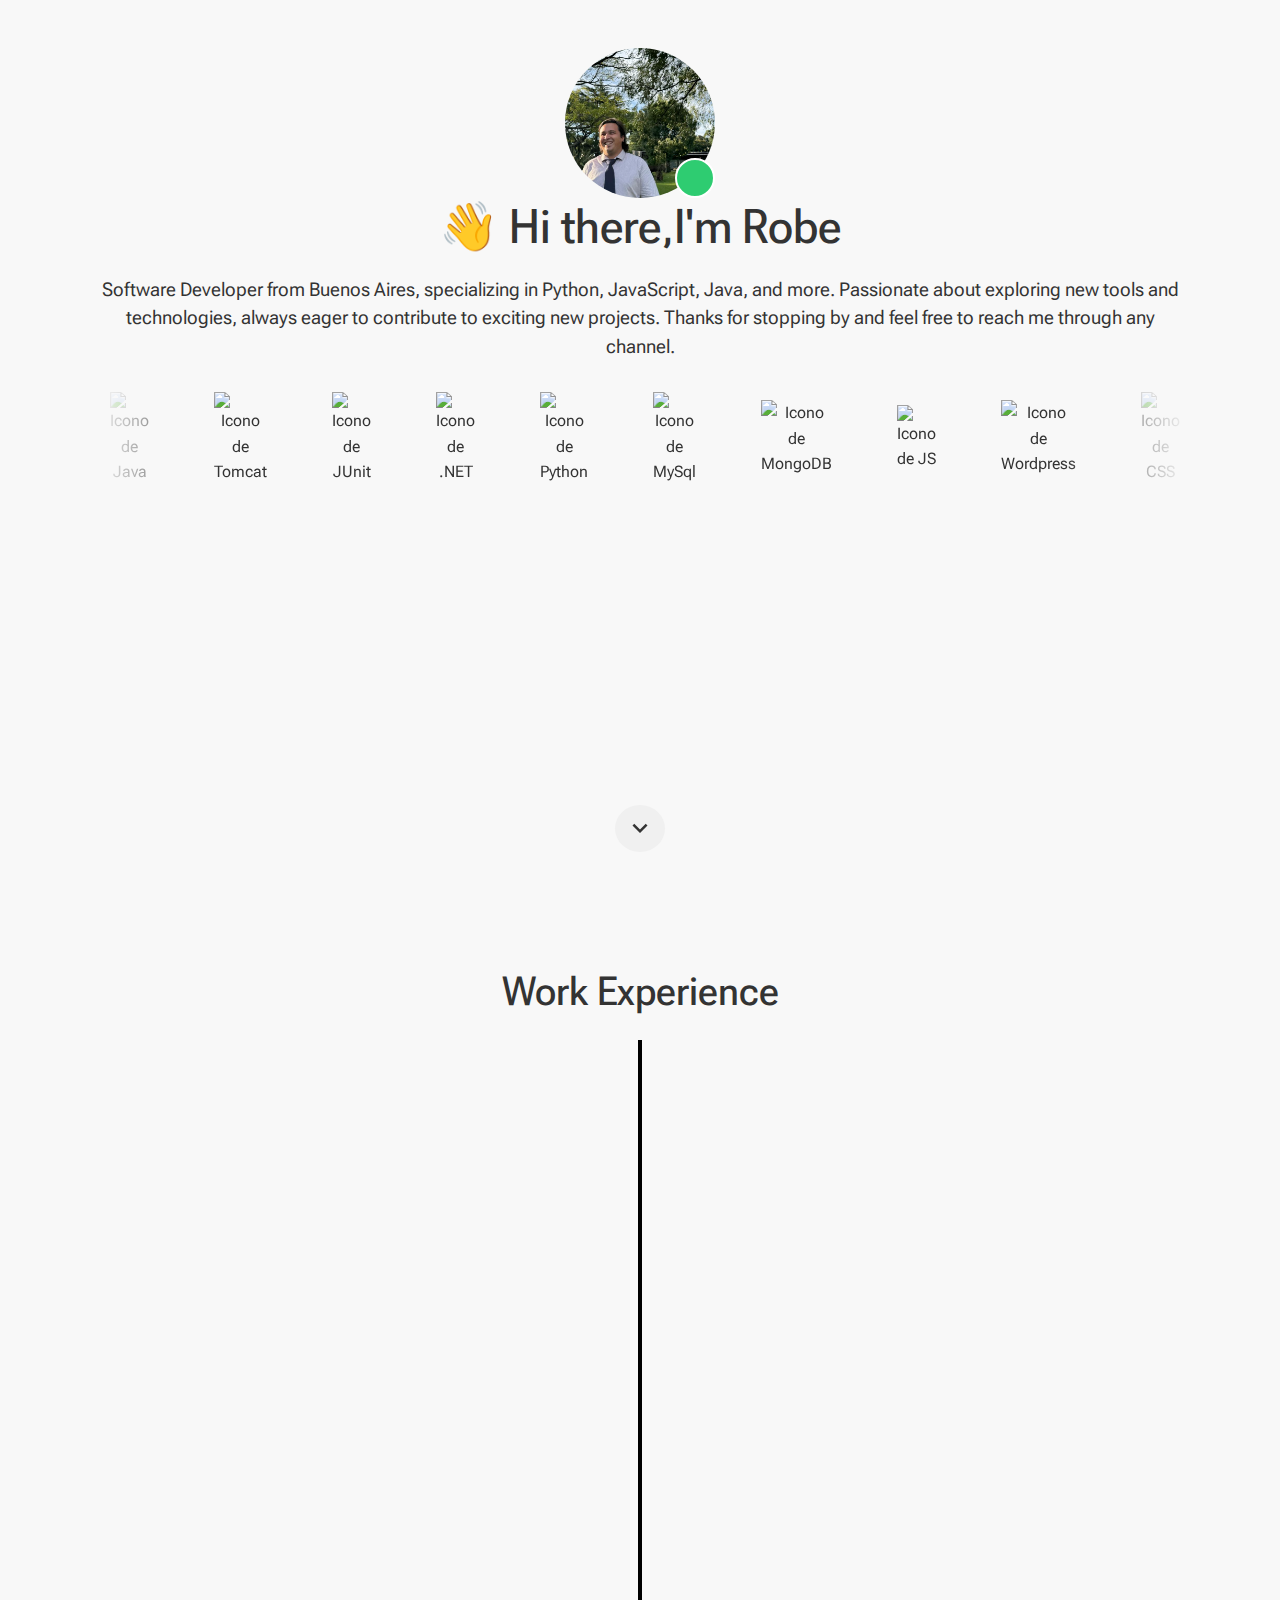
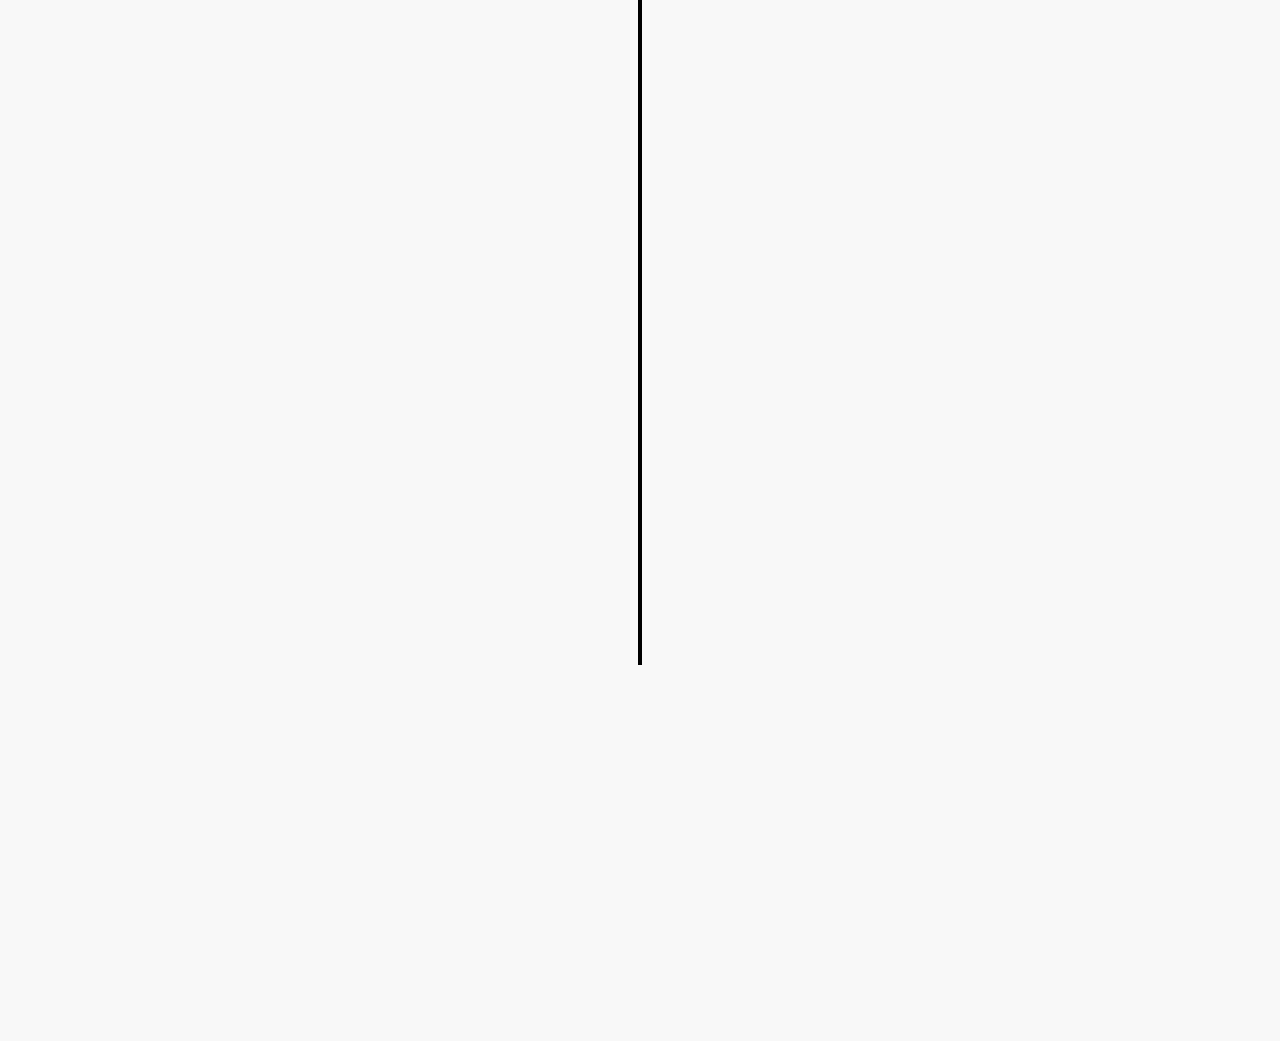
==== commit 50233405: "Update index.html" ====
--- a/index.html
+++ b/index.html
@@ -134,7 +134,7 @@
             <div class="timeline-event">
                 <div class="timeline-content">
                     <h3><a href="https://www.getsauce.com" target="_blank">GetSauce</a></h3>
-                    <p class="text-muted">Ney York, USA / May 2023 - Present</p>
+                    <p class="text-muted">New York, USA / May 2023 - Present</p>
                     <p><strong>Manual QA, Website Maintenance</strong></p>
                     <p>Ensuring software quality through rigorous testing and overseeing website performance.</p>
                     <ul class="list-inline d-flex justify-content-center"></ul>
@@ -194,4 +194,4 @@
     <script src="https://cdn.jsdelivr.net/npm/bootstrap@5.3.0/dist/js/bootstrap.bundle.min.js"></script>
 </body>
 
-</html>+</html>
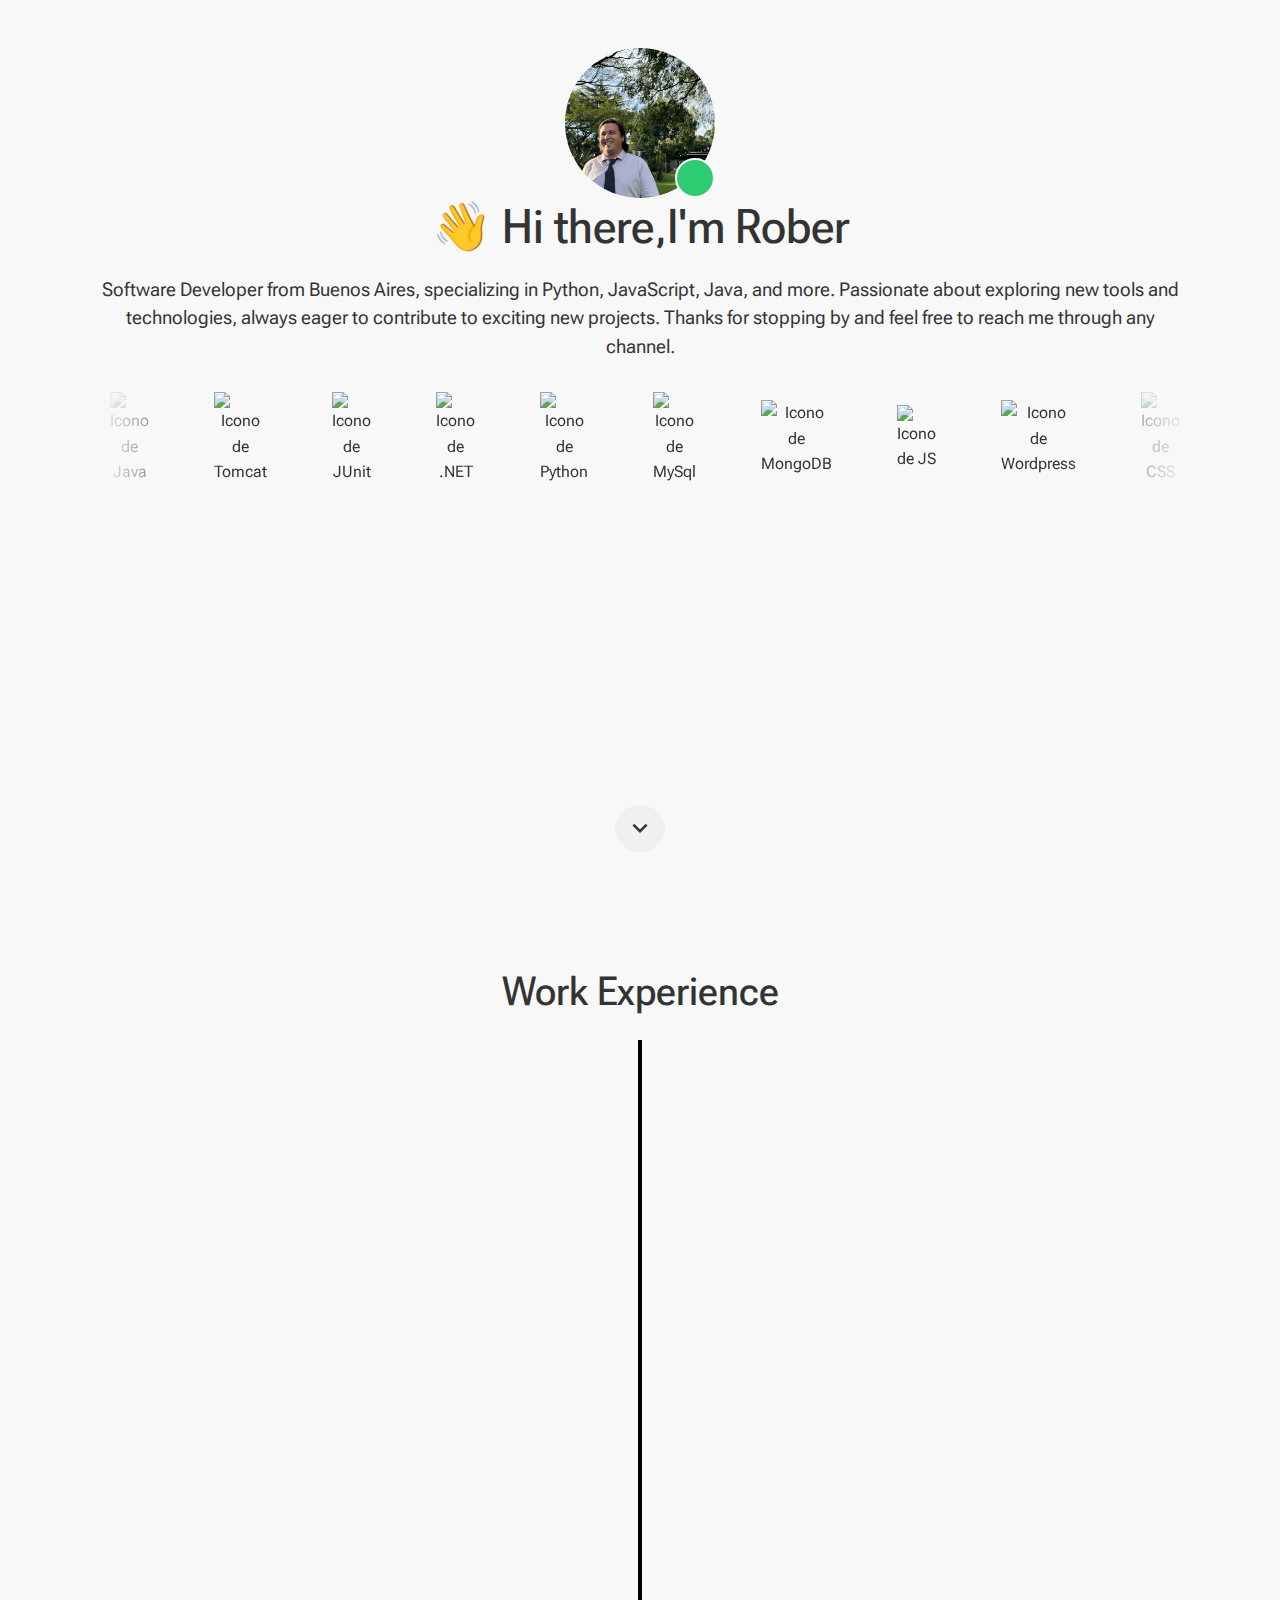
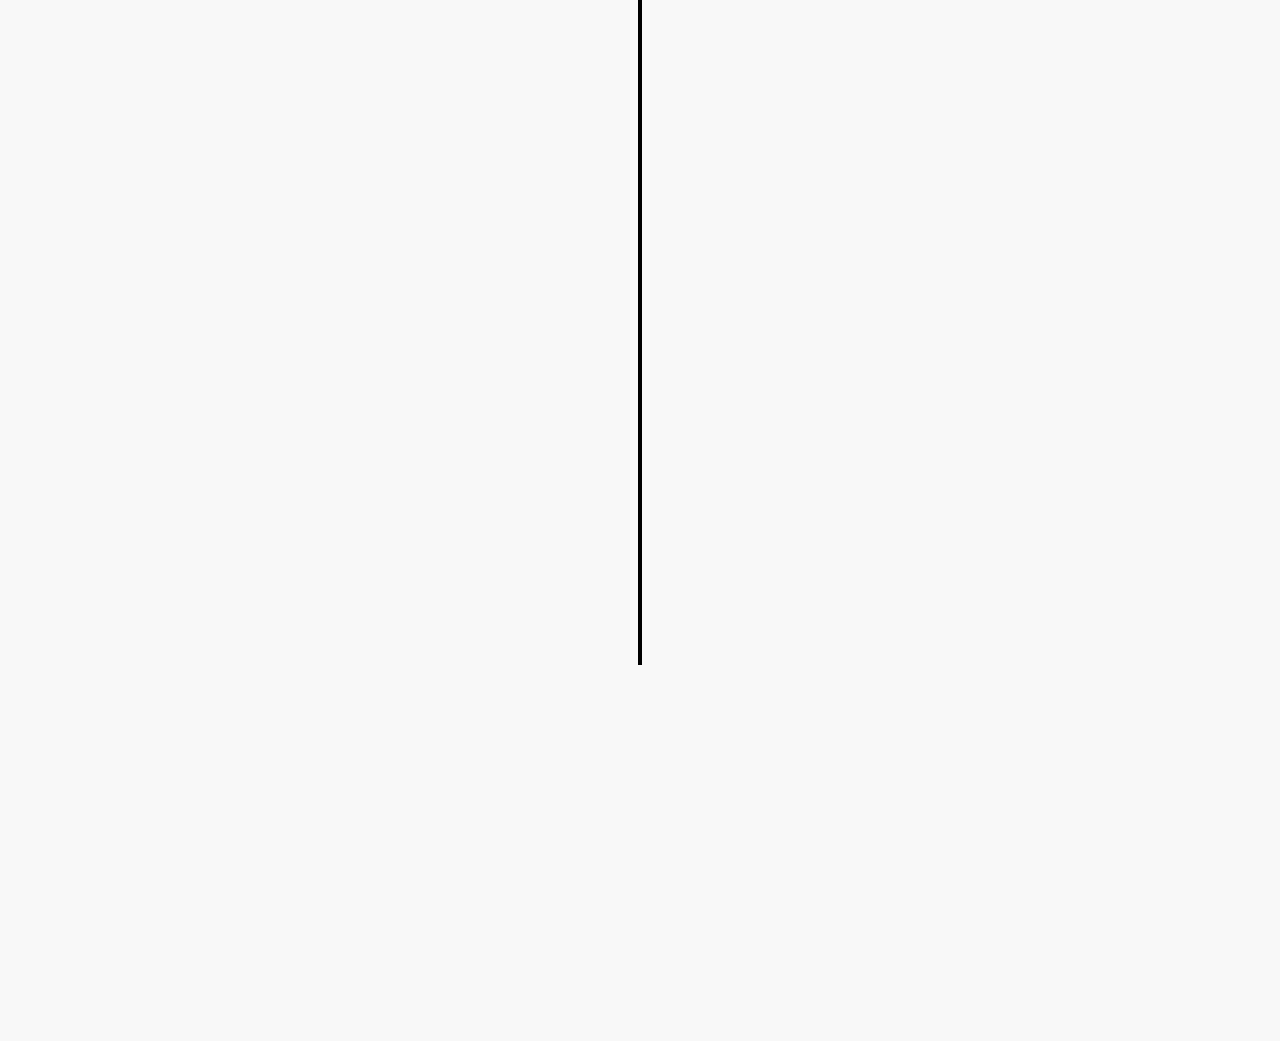
==== commit b1b301e8: "Update index.html" ====
--- a/index.html
+++ b/index.html
@@ -41,7 +41,7 @@
                 </p>
             </div>
             <div class="hero-slider">
-                <ul class="slider-list animate-infinite-scroll">
+               <ul class="slider-list animate-infinite-scroll">
                     <!-- Iconos originales -->
                     <li><img src="https://raw.githubusercontent.com/marwin1991/profile-technology-icons/refs/heads/main/icons/java.png"
                             alt="Icono de Java" class="icono"></li>
@@ -67,8 +67,8 @@
                             alt="Icono de HTML" class="icono"></li>
                     <li><img src="https://raw.githubusercontent.com/marwin1991/profile-technology-icons/refs/heads/main/icons/bootstrap.png"
                             alt="Icono de Bootstrap" class="icono"></li>
-                    <li><img src="https://raw.githubusercontent.com/marwin1991/profile-technology-icons/refs/heads/main/icons/wix.png"
-                            alt="Icono de Wix" class="icono"></li>
+                    <li><img src="https://raw.githubusercontent.com/marwin1991/profile-technology-icons/refs/heads/main/icons/react.png"
+                            alt="Icono de React" class="icono"></li>
                     <li><img src="https://raw.githubusercontent.com/marwin1991/profile-technology-icons/refs/heads/main/icons/figma.png"
                             alt="Icono de Figma" class="icono"></li>
                 </ul>
@@ -98,8 +98,8 @@
                             alt="Icono de HTML" class="icono"></li>
                     <li><img src="https://raw.githubusercontent.com/marwin1991/profile-technology-icons/refs/heads/main/icons/bootstrap.png"
                             alt="Icono de Bootstrap" class="icono"></li>
-                    <li><img src="https://raw.githubusercontent.com/marwin1991/profile-technology-icons/refs/heads/main/icons/wix.png"
-                            alt="Icono de Wix" class="icono"></li>
+                    <li><img src="https://raw.githubusercontent.com/marwin1991/profile-technology-icons/refs/heads/main/icons/react.png"
+                            alt="Icono de React" class="icono"></li>
                     <li><img src="https://raw.githubusercontent.com/marwin1991/profile-technology-icons/refs/heads/main/icons/figma.png"
                             alt="Icono de Figma" class="icono"></li>
                 </ul>
